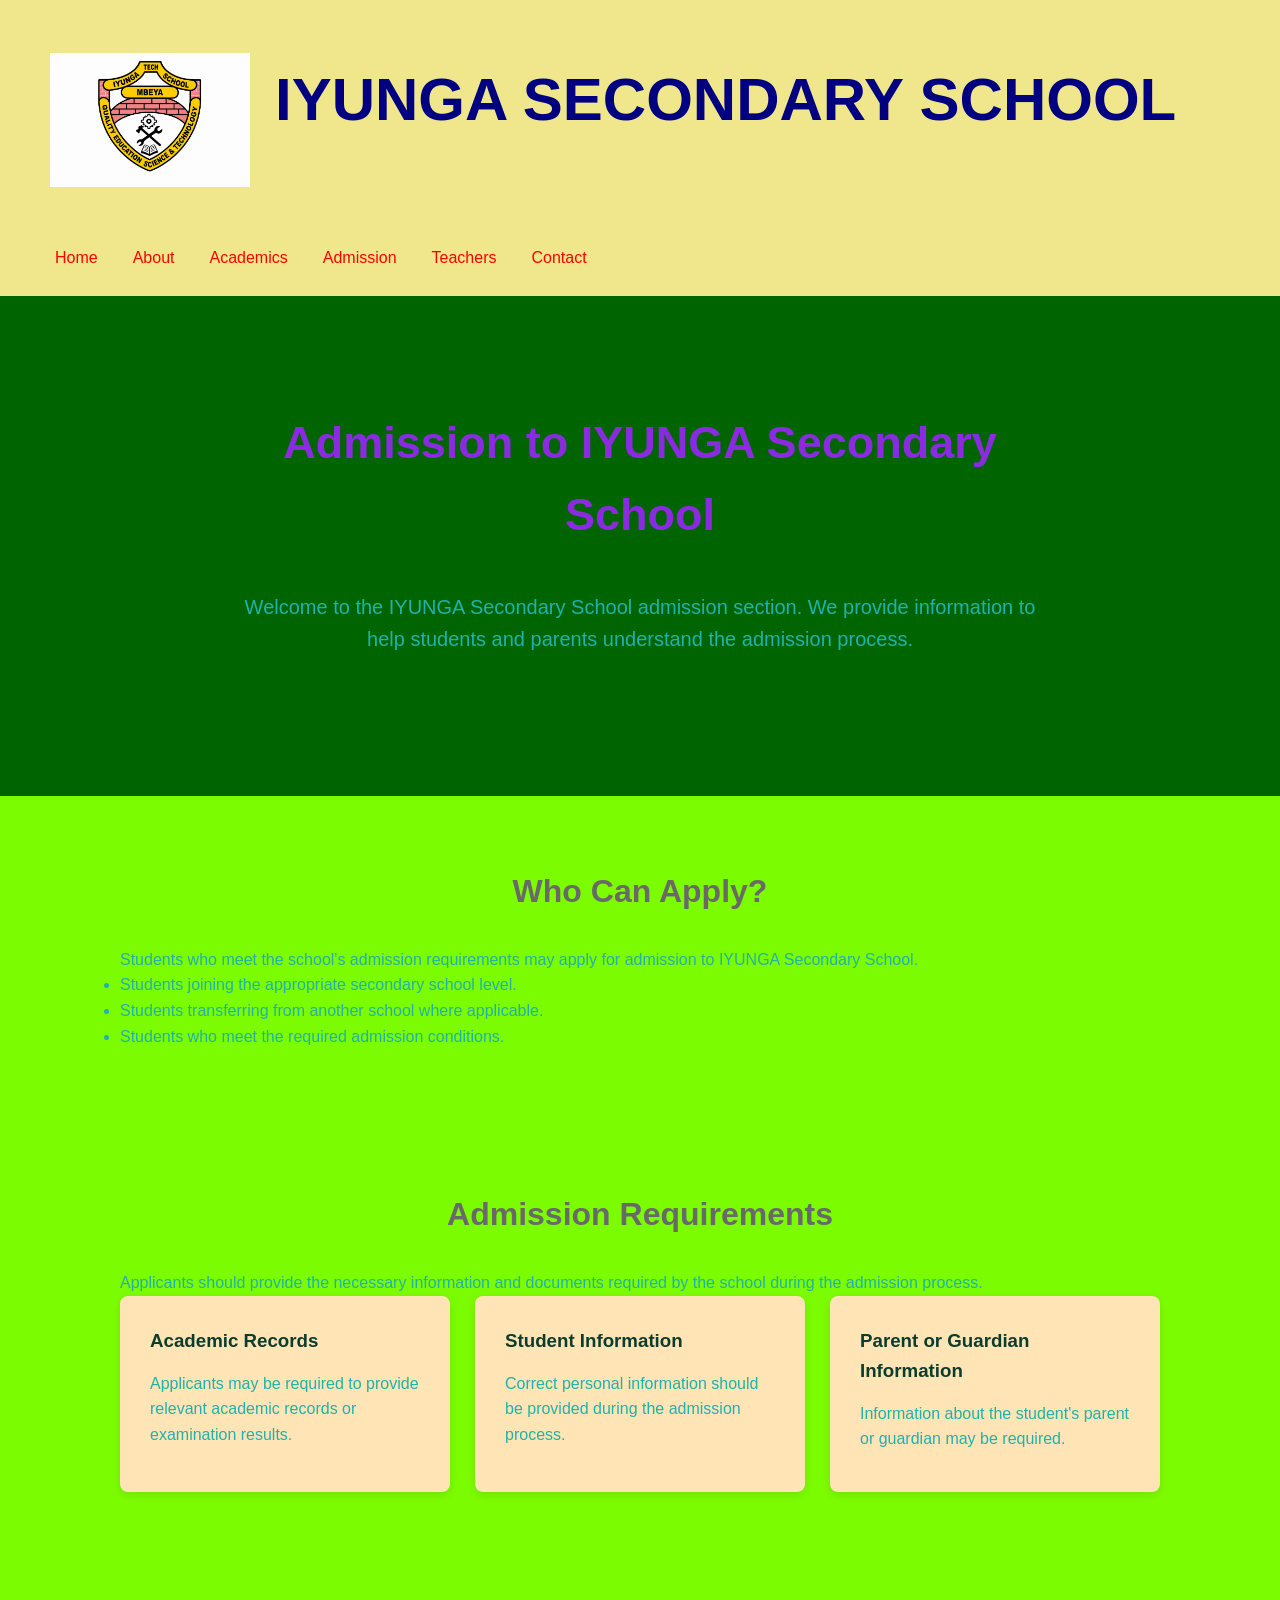
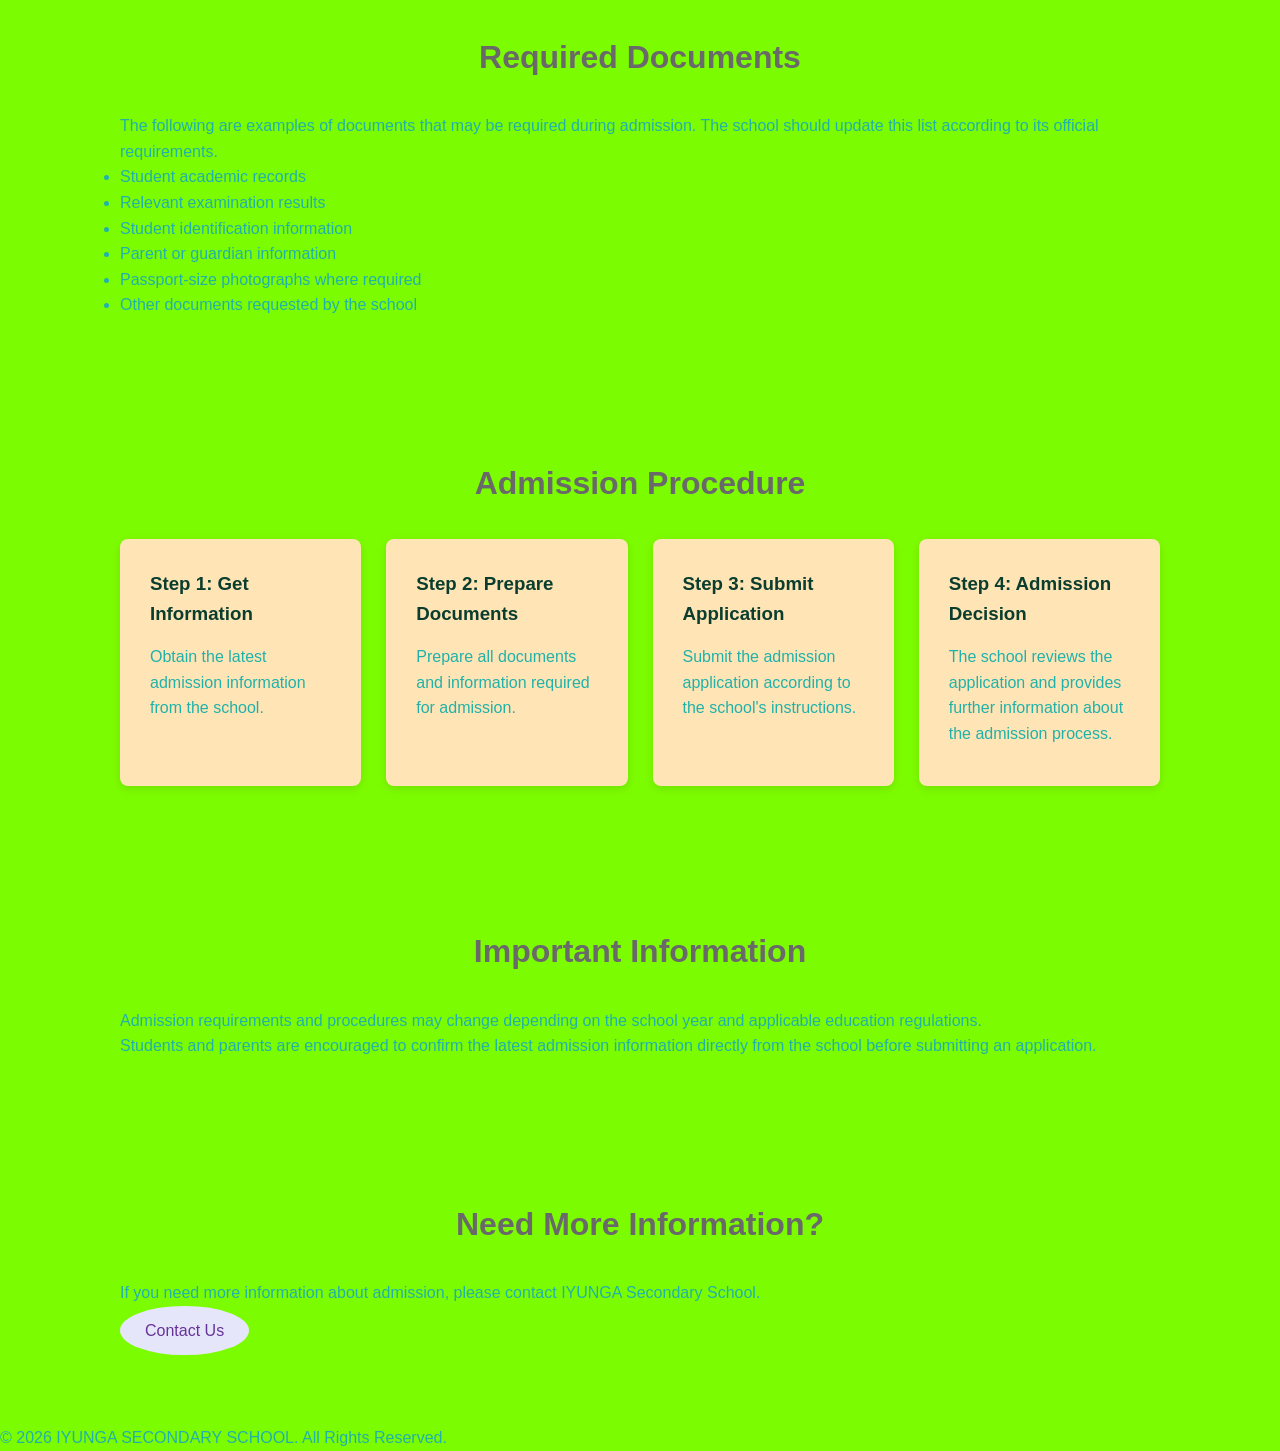
==== pages/Admission.html @ 2067cd8d "backup local files" ====
<!DOCTYPE html>
<html lang="en">

<head>

    <!--
        This tells the browser that the page
        uses UTF-8 character encoding.
    -->
    <meta charset="UTF-8">


    <!--
        This makes the website responsive.

        It allows the page to adjust properly
        on computers, tablets and mobile phones.
    -->
    <meta name="viewport"
          content="width=device-width, initial-scale=1.0">


    <!--
        This is the title displayed
        on the browser tab.
    -->
    <title>Admission - IYUNGA Secondary School</title>


    <!--
        Connect this page to our main CSS file.

        ../ means:
        "Go back one folder."

        Admission.html is inside the pages folder,
        while style.css is in the main project folder.
    -->
    <link rel="stylesheet" href="../style.css">


    <!--
        This adds the school logo to
        the browser tab.
    -->
    <link rel="icon"
          type="image/png"
          href="../images/school-logo.png">

</head>


<body>


    <!-- =================================================
         NAVIGATION BAR
    ================================================== -->

    <nav class="navbar">


        <!--
            This container contains:

            1. School logo
            2. School name

            CSS Flexbox will arrange them
            next to each other.
        -->

        <div class="school-brand">


            <!-- SCHOOL LOGO -->

            <img
                src="../images/school-logo.png"
                alt="IYUNGA Secondary School Logo"
                class="school-logo"
            >


            <!-- SCHOOL NAME -->

            <div class="school-name">

                <h1>IYUNGA SECONDARY SCHOOL</h1>

            </div>

        </div>



        <!--
            Navigation links allow visitors
            to move from one page to another.
        -->

        <div class="nav-links">

            <!-- Link to Home page -->
            <a href="../index.html">Home</a>

            <!-- Link to About page -->
            <a href="About.html">About</a>

            <!-- Link to Academics page -->
            <a href="Academics.html">Academics</a>

            <!-- Current Admission page -->
            <a href="Admission.html">Admission</a>

            <!-- Link to Teachers page -->
            <a href="Teachers.html">Teachers</a>

            <!-- Link to Contact page -->
            <a href="Contact.html">Contact</a>

        </div>

    </nav>



    <!-- =================================================
         MAIN CONTENT
    ================================================== -->

    <main>


        <!-- =================================================
             ADMISSION INTRODUCTION
        ================================================== -->

        <section class="hero">


            <div class="hero-content">


                <!--
                    Main heading of the Admission page.
                -->

                <h2>Admission to IYUNGA Secondary School</h2>


                <!--
                    Short introduction to visitors.
                -->

                <p>

                    Welcome to the IYUNGA Secondary School
                    admission section. We provide information
                    to help students and parents understand
                    the admission process.

                </p>

            </div>

        </section>



        <!-- =================================================
             WHO CAN APPLY
        ================================================== -->

        <section class="section">


            <h2>Who Can Apply?</h2>


            <p>

                Students who meet the school's admission
                requirements may apply for admission to
                IYUNGA Secondary School.

            </p>


            <!--
                We use a list to display
                the different categories.
            -->

            <ul>

                <li>
                    Students joining the appropriate
                    secondary school level.
                </li>

                <li>
                    Students transferring from
                    another school where applicable.
                </li>

                <li>
                    Students who meet the required
                    admission conditions.
                </li>

            </ul>

        </section>



        <!-- =================================================
             ADMISSION REQUIREMENTS
        ================================================== -->

        <section class="section">


            <h2>Admission Requirements</h2>


            <p>

                Applicants should provide the necessary
                information and documents required by
                the school during the admission process.

            </p>


            <!--
                Cards are used to make the information
                easier to read.
            -->

            <div class="cards">


                <!-- REQUIREMENT 1 -->

                <div class="card">

                    <h3>Academic Records</h3>

                    <p>

                        Applicants may be required to
                        provide relevant academic records
                        or examination results.

                    </p>

                </div>



                <!-- REQUIREMENT 2 -->

                <div class="card">

                    <h3>Student Information</h3>

                    <p>

                        Correct personal information
                        should be provided during the
                        admission process.

                    </p>

                </div>



                <!-- REQUIREMENT 3 -->

                <div class="card">

                    <h3>Parent or Guardian Information</h3>

                    <p>

                        Information about the student's
                        parent or guardian may be required.

                    </p>

                </div>

            </div>

        </section>



        <!-- =================================================
             REQUIRED DOCUMENTS
        ================================================== -->

        <section class="section">


            <h2>Required Documents</h2>


            <p>

                The following are examples of documents
                that may be required during admission.
                The school should update this list
                according to its official requirements.

            </p>


            <!--
                Unordered list creates bullet points.
            -->

            <ul>

                <li>Student academic records</li>

                <li>Relevant examination results</li>

                <li>Student identification information</li>

                <li>Parent or guardian information</li>

                <li>Passport-size photographs where required</li>

                <li>Other documents requested by the school</li>

            </ul>

        </section>



        <!-- =================================================
             ADMISSION PROCEDURE
        ================================================== -->

        <section class="section">


            <h2>Admission Procedure</h2>


            <div class="cards">


                <!-- STEP 1 -->

                <div class="card">

                    <h3>Step 1: Get Information</h3>

                    <p>

                        Obtain the latest admission
                        information from the school.

                    </p>

                </div>



                <!-- STEP 2 -->

                <div class="card">

                    <h3>Step 2: Prepare Documents</h3>

                    <p>

                        Prepare all documents and
                        information required for admission.

                    </p>

                </div>



                <!-- STEP 3 -->

                <div class="card">

                    <h3>Step 3: Submit Application</h3>

                    <p>

                        Submit the admission application
                        according to the school's
                        instructions.

                    </p>

                </div>



                <!-- STEP 4 -->

                <div class="card">

                    <h3>Step 4: Admission Decision</h3>

                    <p>

                        The school reviews the application
                        and provides further information
                        about the admission process.

                    </p>

                </div>

            </div>

        </section>



        <!-- =================================================
             IMPORTANT INFORMATION
        ================================================== -->

        <section class="section">


            <h2>Important Information</h2>


            <p>

                Admission requirements and procedures may
                change depending on the school year and
                applicable education regulations.

            </p>


            <p>

                Students and parents are encouraged to
                confirm the latest admission information
                directly from the school before submitting
                an application.

            </p>

        </section>



        <!-- =================================================
             ADMISSION CALL TO ACTION
        ================================================== -->

        <section class="section">


            <h2>Need More Information?</h2>


            <p>

                If you need more information about
                admission, please contact IYUNGA
                Secondary School.

            </p>


            <!--
                This button takes the visitor
                to the Contact page.

                The class "hero-button" allows us
                to reuse the button style from CSS.
            -->

            <a class="hero-button"
               href="Contact.html">

                Contact Us

            </a>

        </section>


    </main>



    <!-- =================================================
         FOOTER
    ================================================== -->

    <footer>


        <p>

            &copy; 2026 IYUNGA SECONDARY SCHOOL.
            All Rights Reserved.

        </p>


    </footer>



    <!--
        Connect this page to JavaScript.

        Because Admission.html is inside
        the pages folder, we use ../

        ../script.js means:

        Go back to the main project folder
        and find script.js.
    -->

    <script src="../script.js"></script>


</body>

</html>
---- style.css ----
/* =====================================================
   1. GENERAL SETTINGS
===================================================== */

/*
   * means ALL HTML elements.

   margin: 0;
   → Removes automatic outside space.

   padding: 0;
   → Removes automatic inside space.

   box-sizing: border-box;
   → Makes sizing easier to control.
*/

* {
    margin: 0;
    padding: 0;
    box-sizing: border-box;
}


/* =====================================================
   2. BODY
===================================================== */

/*
   Controls the general appearance
   of the whole webpage.
*/

body {
    font-family: Arial, sans-serif;

    background-color: lawngreen;

    color: lightseagreen;

    line-height: 1.6;
}


/* =====================================================
   3. NAVIGATION BAR
===================================================== */

/*
   display: flex;
   → Turns Flexbox ON.

   flex-direction: row;
   → Places school name and links horizontally.

   justify-content: space-between;
   → Pushes the school name and links apart.

   align-items: center;
   → Centers them vertically.

   flex-wrap: wrap;
   → Allows items to move to another line
      when the screen is small.
*/

.navbar {
    background-color: khaki;

    padding: 20px 50px;

    display: flex;

    flex-direction: row;

    justify-content: space-between;

    align-items: center;

    flex-wrap: wrap;

    gap: 20px;
}


/* =====================================================
   4. SCHOOL NAME
===================================================== */

.school-name {
    display: flex;

    align-items: center;

    flex-shrink: 0;
}


.school-name h1 {
    margin-bottom: 20px;

    color: navy;

    font-size: 40px;
}


/* =====================================================
   5. NAVIGATION LINKS
===================================================== */

.nav-links {
    display: flex;

    flex-direction: row;

    gap: 25px;

    align-items: center;

    flex-wrap: wrap;

    justify-content: center;
}


/* Navigation <a> links */

.nav-links a {
    color: red;

    text-decoration: none;

    font-size: 16px;

    padding: 5px;

    transition: 0.3s;
}


/* Change colour when mouse is over link */

.nav-links a:hover {
    color: indigo;

    transform: translateY(-2px);
}


/* =====================================================
   6. HERO SECTION
===================================================== */

/*
   The hero is the large first section
   of the homepage.

   We use Flexbox to put:

   TEXT       IMAGE

   next to each other.
*/

.hero {
    min-height: 500px;

    background-color: darkgreen;

    padding: 60px 20px;

    display: flex;

    flex-direction: row;

    justify-content: center;

    align-items: center;

    flex-wrap: wrap;

    gap: 30px;

    text-align: center;
}


/* =====================================================
   7. HERO CONTENT
===================================================== */

.hero-content {
    /*
       flex: 1 allows the text area
       to use available space.
    */

    flex: 1;

    max-width: 800px;

    margin: auto;

    display: flex;

    flex-direction: column;

    align-items: center;

    justify-content: center;

    gap: 20px;
}


/* Hero heading */

.hero h2 {
    font-size: 45px;

    color: blueviolet;

    margin-bottom: 20px;
}


/* Hero paragraph */

.hero p {
    font-size: 20px;

    margin-bottom: 30px;
}


/* =====================================================
   8. HERO IMAGE
===================================================== */

.hero-image {
    /*
       Allows the image container
       to share available space.
    */

    flex: 1;

    min-width: 280px;

    display: flex;

    justify-content: center;

    align-items: center;
}


/* Actual hero image */

.hero-image img {
    width: 100%;

    max-width: 500px;

    height: auto;

    display: block;

    border-radius: 8px;
}


/* =====================================================
   9. HERO BUTTON
===================================================== */

.hero-button {
    display: inline-flex;

    justify-content: center;

    align-items: center;

    background-color: lavender;

    color: rebeccapurple;

    padding: 12px 25px;

    text-decoration: none;

    border-radius: 50%;

    transition: 0.3s;
}


/* Button hover */

.hero-button:hover {
    background-color: gray;
}


/* =====================================================
   10. GENERAL SECTIONS
===================================================== */

.section {
    max-width: 1100px;

    margin: auto;

    padding: 70px 30px;
}


/* Section headings */

.section h2 {
    text-align: center;

    color: dimgrey;

    font-size: 32px;

    margin-bottom: 30px;
}


/* =====================================================
   11. ABOUT SECTION
===================================================== */

/*
   Flexbox places:

   TEXT       IMAGE
*/

.about-container {
    display: flex;

    flex-direction: row;

    align-items: center;

    justify-content: space-between;

    gap: 40px;

    flex-wrap: wrap;
}


/* About text */

.about-text {
    flex: 1;

    min-width: 280px;
}


/* About image container */

.about-image {
    flex: 1;

    min-width: 280px;

    display: flex;

    justify-content: center;

    align-items: center;
}


/* About image */

.about-image img {
    width: 100%;

    max-width: 500px;

    height: auto;

    display: block;

    border-radius: 8px;
}


/* =====================================================
   CARDS CONTAINER
===================================================== */

/*
   Flexbox allows the cards to be arranged
   next to each other.
*/

.cards {
    display: flex;

    /* Put space between cards */
    gap: 25px;

    /* Allow cards to move to another row
       when there is not enough space */
    flex-wrap: wrap;
}

/* =====================================================
   INDIVIDUAL CARD
===================================================== */

.card {

    /* Background colour of the card */
    background-color: moccasin;

    /* Space inside the card */
    padding: 30px;

    /* Allows cards to share available space */
    flex: 1;

    /* Prevent the card from becoming too narrow */
    min-width: 220px;

    /* Rounded corners */
    border-radius: 8px;

    /* Small shadow around the card */
    box-shadow: 0 3px 10px rgba(0, 0, 0, 0.1);

    /* Makes hover effects smooth */
    transition: 0.3s;
}


/* Card hover */

.card:hover {
    transform: translateY(-5px);
}


/* Card heading */

.card h3 {
    color: #0b3d2e;

    margin-bottom: 15px;
}


/* Card paragraph */

.card p {
    font-size: 16px;

    margin-bottom: 10px;
}


/* =====================================================
   13. SCHOOL ACTIVITIES
===================================================== */

/*
   We use Flexbox to put:

   IMAGE       ACTIVITY LIST
*/

.activities-container {
    display: flex;

    flex-direction: row;

    align-items: center;

    justify-content: space-between;

    gap: 40px;

    flex-wrap: wrap;
}


/* Activity image container */

.activity-image {
    flex: 1;

    min-width: 280px;

    display: flex;

    justify-content: center;
}


/* Activity image */

.activity-image img {
    width: 100%;

    max-width: 500px;

    height: auto;

    border-radius: 8px;

    display: block;
}


/* Activity list */

.activity-list {
    flex: 1;

    min-width: 280px;
}


/* =====================================================
   14. SCHOOL GALLERY
===================================================== */

/*
   The gallery uses Flexbox to arrange
   several images in rows.
*/

.gallery {
    display: flex;

    flex-direction: row;

    flex-wrap: wrap;

    justify-content: center;

    gap: 25px;
}


/* Individual gallery item */

.gallery-item {
    /*
       Each item can grow and shrink.
    */

    flex: 1 1 220px;

    min-width: 220px;

    background-color: moccasin;

    padding: 15px;

    border-radius: 8px;

    text-align: center;

    transition: 0.3s;
}


/* Gallery image */

.gallery-item img {
    width: 100%;

    height: 200px;

    object-fit: cover;

    border-radius: 8px;

    display: block;

    margin-bottom: 15px;
}


/* Gallery heading */

.gallery-item h3 {
    color: navy;
}


/* Gallery hover */

.gallery-item:hover {
    transform: translateY(-5px);
}


/* =====================================================
   15. CONTACT SECTION
===================================================== */

.contact {
    text-align: center;
}


.contact p {
    margin-bottom: 10px;
}


/* =====================================================
   16. FOOTER
===================================================== */

.footer {
    background-color: khaki;

    color: navy;

    padding: 30px 20px;

    display: flex;

    flex-direction: column;

    justify-content: center;

    align-items: center;

    text-align: center;

    gap: 10px;
}


/* Footer links */

.footer-links {
    display: flex;

    flex-direction: row;

    justify-content: center;

    align-items: center;

    gap: 20px;

    flex-wrap: wrap;
}


/* Footer <a> */

.footer-links a {
    color: navy;

    text-decoration: none;
}


/* Footer hover */

.footer-links a:hover {
    color: indigo;
}


/* =====================================================
   17. RESPONSIVE DESIGN
===================================================== */

/*
   These styles apply when the screen
   is 768px or smaller.

   This is useful for tablets and phones.
*/

@media (max-width: 768px) {


    /* -------------------------------
       NAVIGATION
    -------------------------------- */

    .navbar {
        flex-direction: column;

        justify-content: center;

        align-items: center;

        padding: 20px;
    }


    .school-name h1 {
        font-size: 32px;

        text-align: center;
    }


    .nav-links {
        flex-direction: column;

        gap: 10px;

        align-items: center;
    }


    /* -------------------------------
       HERO
    -------------------------------- */

    /*
       Change hero from:

       TEXT | IMAGE

       to:

       TEXT
       IMAGE
    */

    .hero {
        flex-direction: column;

        min-height: 450px;

        padding: 50px 20px;
    }


    .hero h2 {
        font-size: 35px;
    }


    .hero p {
        font-size: 18px;
    }


    .hero-image {
        width: 100%;
    }


    /* -------------------------------
       ABOUT
    -------------------------------- */

    .about-container {
        flex-direction: column;
    }


    .about-text,
    .about-image {
        width: 100%;
    }


    /* -------------------------------
       ACADEMIC CARDS
    -------------------------------- */

    .cards {
        flex-direction: column;

        align-items: stretch;
    }


    .card {
        width: 100%;
    }


    /* -------------------------------
       ACTIVITIES
    -------------------------------- */

    .activities-container {
        flex-direction: column;
    }


    .activity-image,
    .activity-list {
        width: 100%;
    }


    /* -------------------------------
       GALLERY
    -------------------------------- */

    .gallery {
        flex-direction: column;

        align-items: stretch;
    }


    .gallery-item {
        width: 100%;
    }


    /* -------------------------------
       FOOTER
    -------------------------------- */

    .footer-links {
        flex-direction: column;

        gap: 10px;
    }


    /* -------------------------------
       SECTIONS
    -------------------------------- */

    .section {
        padding: 50px 20px;
    }

}


/* =====================================================
   18. VERY SMALL PHONES
===================================================== */

@media (max-width: 768px) {



    .school-brand {
    flex-direction: column;

    justify-content: center;

    align-items: center;
}


.school-logo {
    width: 70px;

    height: 70px;
}


.school-name h1 {
    font-size: 28px;

    text-align: center;
}


    .school-name h1 {
        font-size: 26px;
    }


    .hero h2 {
        font-size: 28px;
    }


    .hero p {
        font-size: 16px;
    }


    .hero-button {
        max-width: 250px;
    }


    .card {
        padding: 20px;
    }


    .section h2 {
        font-size: 28px;
    }


    .gallery-item img {
        height: 180px;
    }

}


/* =====================================================
   SCHOOL LOGO AND SCHOOL NAME
===================================================== */

/*
   .school-brand contains both:

   1. School logo
   2. School name

   Flexbox puts them next to each other.
*/

.school-brand {
    display: flex;

    flex-direction: row;

    align-items: center;

    gap: 25px;
}


/*
   Controls the size of the school logo.
*/

.school-logo {
    width: 200px;

    height: 200px;

    object-fit: contain;

    display: block;
}


/*
   Controls the school name.
*/

.school-name {
    display: flex;

    align-items: center;
}


.school-name h1 {
    margin-bottom: 40px;

    color: navy;

    font-size: 60px;
}


/* =====================================================
   SCHOOL IMAGE
===================================================== */

/*
   This controls the container
   holding the school image.
*/

.school-image {
    width: 100%;

    max-width: 900px;

    margin: auto;

    text-align: center;
}


/*
   This controls the actual image.
*/

.school-image img {
    width: 100%;

    max-height: 500px;

    object-fit: cover;

    border-radius: 10px;

    display: block;

    margin: auto;
}


/* =====================================================
   TEACHER CARDS
===================================================== */

/*
    This controls the container
    holding all teacher cards.

    Flexbox allows the teacher cards
    to sit next to each other.
*/

.teacher-cards {
    display: flex;

    /* Creates space between cards */
    gap: 25px;

    /*
        Allows the cards to move to
        another row when necessary.
    */
    flex-wrap: wrap;
}


/*
    This controls each individual
    teacher card.
*/

.teacher-card {

    /* Centers the information inside the card */
    text-align: center;

}


/*
    This controls the teacher photograph.
*/

.teacher-image {

    /*
        Sets the width of the teacher image.
    */
    width: 150px;


    /*
        Sets the height of the teacher image.
    */
    height: 150px;


    /*
        Makes the image circular.

        50% creates a circle when
        width and height are equal.
    */
    border-radius: 50%;


    /*
        Makes sure the image does not
        stretch strangely.
    */
    object-fit: cover;


    /*
        Places the image in the center.
    */
    display: block;

    margin: 0 auto 20px auto;

}

/* =====================================================
   CONTACT FORM
===================================================== */


/*
    This controls the whole form.

    We don't make it too wide because
    a very wide form can be difficult to read.
*/

#contactForm {

    max-width: 700px;

    margin: auto;

}


/*
    Each form-group contains:

    1. Label
    2. Input or textarea

    margin-bottom creates space between
    different fields.
*/

.form-group {

    margin-bottom: 20px;

}


/*
    This controls the labels.

    display: block makes the label
    appear on its own line.
*/

.form-group label {

    display: block;

    margin-bottom: 8px;

    font-weight: bold;

}


/*
    This controls text boxes
    and email input fields.
*/

.form-group input,
.form-group textarea {

    width: 100%;

    padding: 12px;

    font-size: 16px;

    border: 1px solid #ccc;

    border-radius: 5px;

    font-family: Arial, sans-serif;

}


/*
    This allows the user to resize
    the message box vertically.
*/

.form-group textarea {

    resize: vertical;

}


/*
    When the visitor clicks inside
    an input field, the browser
    focuses on that field.
*/

.form-group input:focus,
.form-group textarea:focus {

    outline: none;

}


/*
    This controls the message that
    JavaScript will display after
    the form is submitted.
*/

#formMessage {

    text-align: center;

    margin-top: 20px;

    font-weight: bold;

}
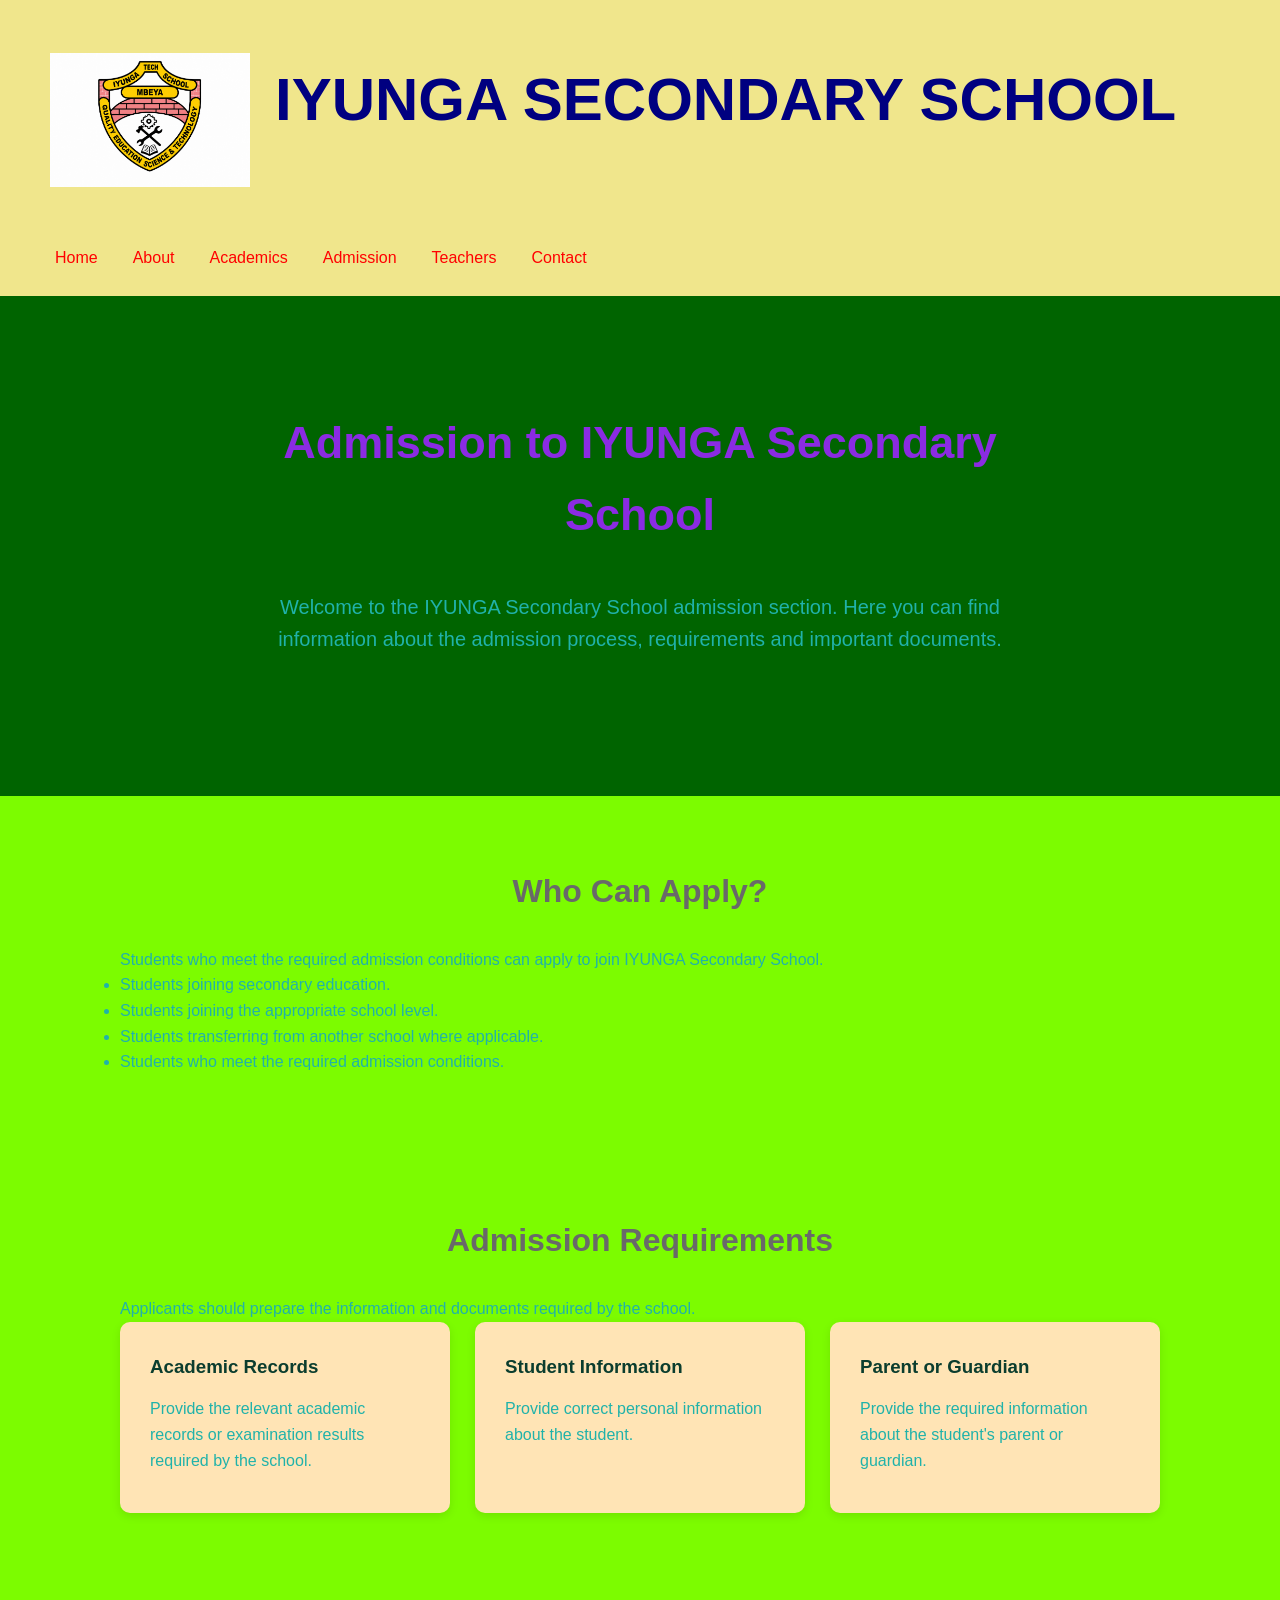
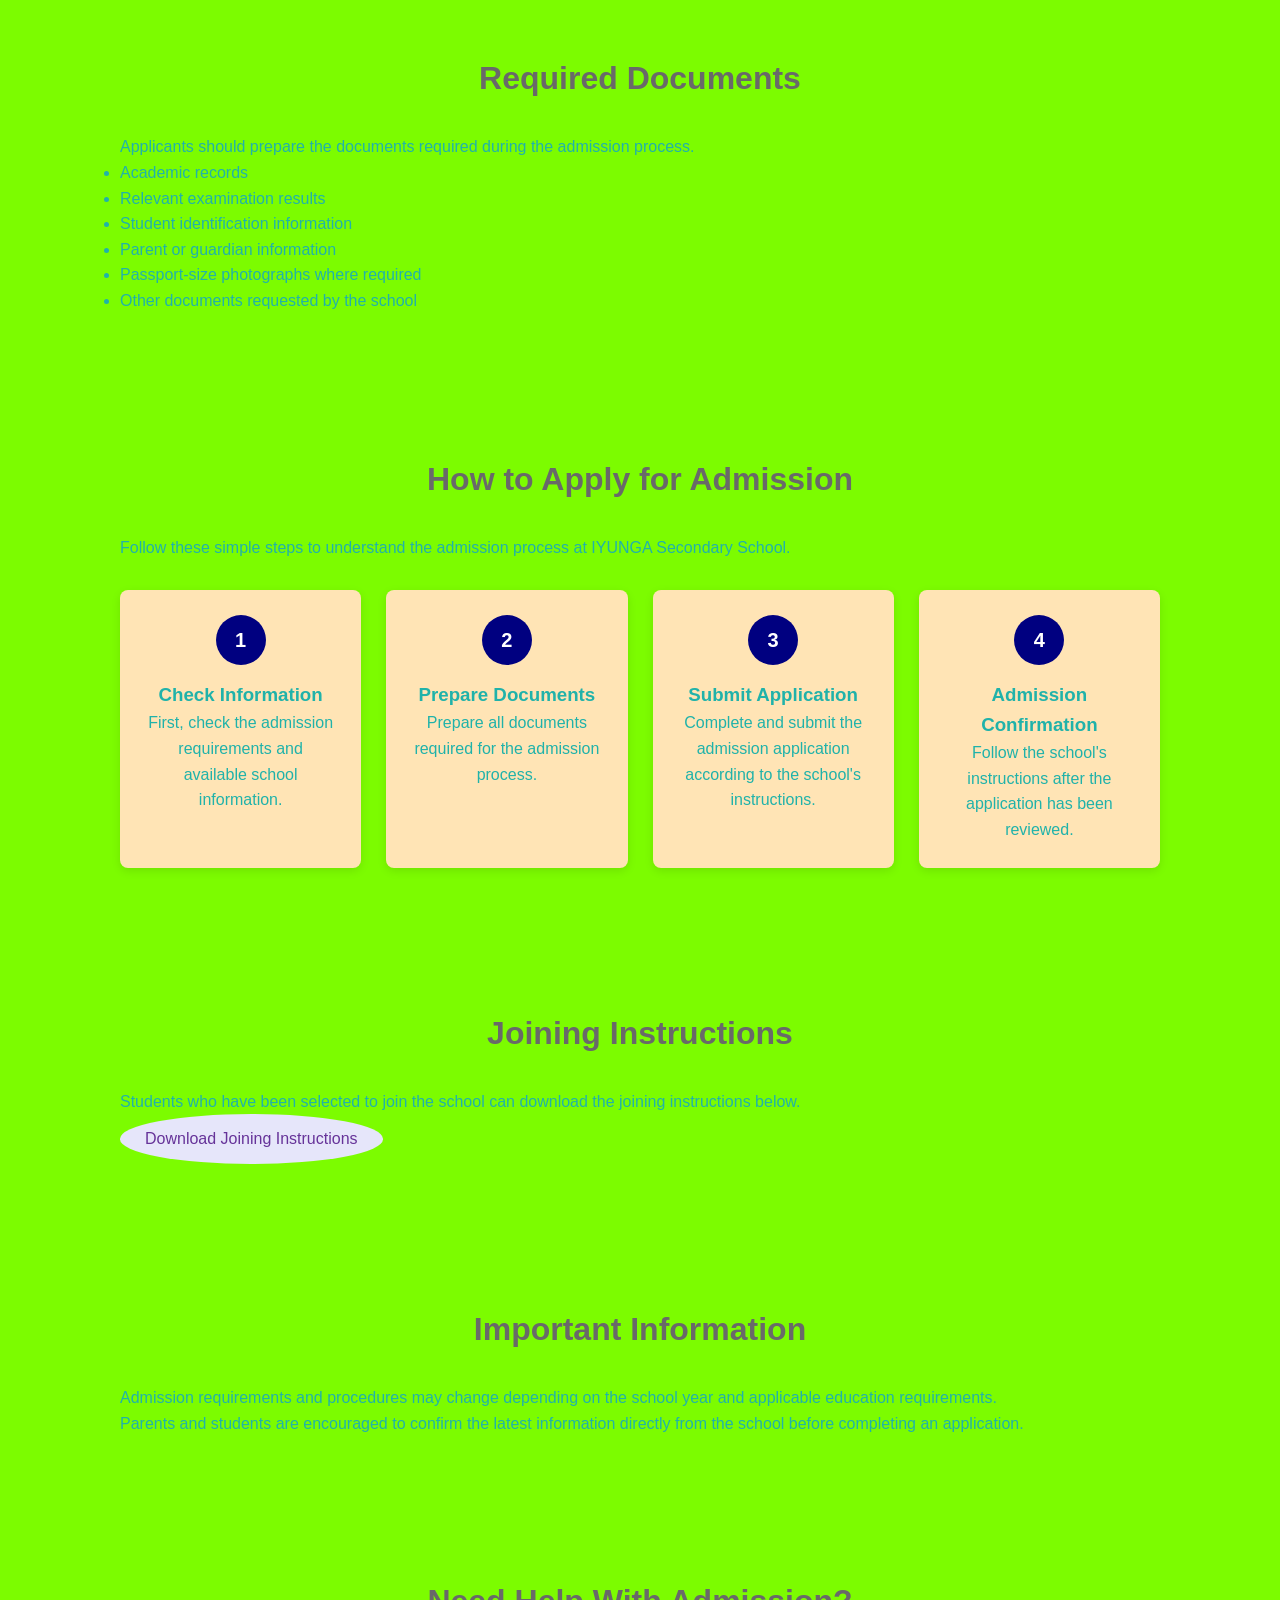
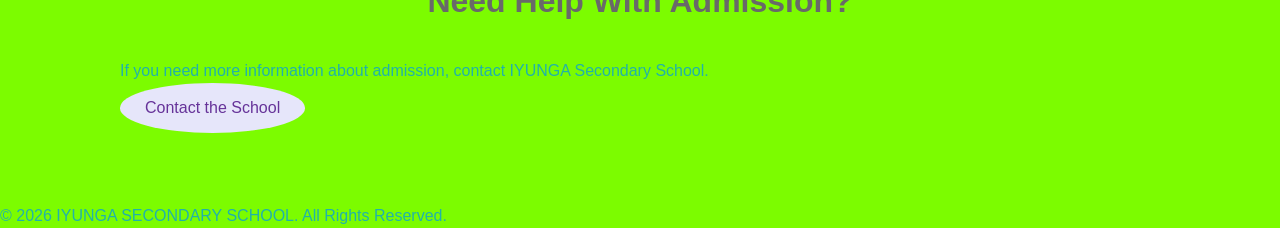
==== commit 031b5c44: "backup local files" ====
--- a/pages/Admission.html
+++ b/pages/Admission.html
@@ -4,8 +4,8 @@
 <head>
 
     <!--
-        This tells the browser that the page
-        uses UTF-8 character encoding.
+        This tells the browser which character
+        encoding the website is using.
     -->
     <meta charset="UTF-8">
 
@@ -13,8 +13,8 @@
     <!--
         This makes the website responsive.
 
-        It allows the page to adjust properly
-        on computers, tablets and mobile phones.
+        It allows the page to work properly
+        on computers, tablets and phones.
     -->
     <meta name="viewport"
           content="width=device-width, initial-scale=1.0">
@@ -31,10 +31,10 @@
         Connect this page to our main CSS file.
 
         ../ means:
-        "Go back one folder."
-
-        Admission.html is inside the pages folder,
-        while style.css is in the main project folder.
+        Go back one folder.
+
+        Admission.html is inside "pages",
+        while style.css is outside the pages folder.
     -->
     <link rel="stylesheet" href="../style.css">
 
@@ -53,21 +53,16 @@
 <body>
 
 
-    <!-- =================================================
+    <!-- =====================================================
          NAVIGATION BAR
-    ================================================== -->
+    ====================================================== -->
 
     <nav class="navbar">
 
 
         <!--
-            This container contains:
-
-            1. School logo
-            2. School name
-
-            CSS Flexbox will arrange them
-            next to each other.
+            This contains the school logo
+            and school name.
         -->
 
         <div class="school-brand">
@@ -95,28 +90,28 @@
 
 
         <!--
-            Navigation links allow visitors
-            to move from one page to another.
+            These links allow visitors to
+            move between different pages.
         -->
 
         <div class="nav-links">
 
-            <!-- Link to Home page -->
+            <!-- Home page -->
             <a href="../index.html">Home</a>
 
-            <!-- Link to About page -->
+            <!-- About page -->
             <a href="About.html">About</a>
 
-            <!-- Link to Academics page -->
+            <!-- Academics page -->
             <a href="Academics.html">Academics</a>
 
-            <!-- Current Admission page -->
+            <!-- Current page -->
             <a href="Admission.html">Admission</a>
 
-            <!-- Link to Teachers page -->
+            <!-- Teachers page -->
             <a href="Teachers.html">Teachers</a>
 
-            <!-- Link to Contact page -->
+            <!-- Contact page -->
             <a href="Contact.html">Contact</a>
 
         </div>
@@ -125,40 +120,38 @@
 
 
 
-    <!-- =================================================
+    <!-- =====================================================
          MAIN CONTENT
-    ================================================== -->
+    ====================================================== -->
 
     <main>
 
 
-        <!-- =================================================
+        <!-- =====================================================
              ADMISSION INTRODUCTION
-        ================================================== -->
+        ====================================================== -->
 
         <section class="hero">
 
-
             <div class="hero-content">
 
 
+                <!-- Main heading -->
+
+                <h2>Admission to IYUNGA Secondary School</h2>
+
+
                 <!--
-                    Main heading of the Admission page.
+                    Short introduction to
+                    parents and students.
                 -->
 
-                <h2>Admission to IYUNGA Secondary School</h2>
-
-
-                <!--
-                    Short introduction to visitors.
-                -->
-
                 <p>
 
                     Welcome to the IYUNGA Secondary School
-                    admission section. We provide information
-                    to help students and parents understand
-                    the admission process.
+                    admission section. Here you can find
+                    information about the admission process,
+                    requirements and important documents.
 
                 </p>
 
@@ -168,40 +161,43 @@
 
 
 
-        <!-- =================================================
-             WHO CAN APPLY
-        ================================================== -->
+        <!-- =====================================================
+             WHO CAN APPLY?
+        ====================================================== -->
 
         <section class="section">
 
-
             <h2>Who Can Apply?</h2>
 
 
             <p>
 
-                Students who meet the school's admission
-                requirements may apply for admission to
-                IYUNGA Secondary School.
+                Students who meet the required admission
+                conditions can apply to join IYUNGA
+                Secondary School.
 
             </p>
 
 
             <!--
-                We use a list to display
-                the different categories.
+                An unordered list creates
+                bullet points.
             -->
 
             <ul>
+
+                <li>
+                    Students joining secondary education.
+                </li>
 
                 <li>
                     Students joining the appropriate
-                    secondary school level.
+                    school level.
                 </li>
 
                 <li>
-                    Students transferring from
-                    another school where applicable.
+                    Students transferring from another
+                    school where applicable.
                 </li>
 
                 <li>
@@ -215,28 +211,26 @@
 
 
 
-        <!-- =================================================
+        <!-- =====================================================
              ADMISSION REQUIREMENTS
-        ================================================== -->
+        ====================================================== -->
 
         <section class="section">
 
-
             <h2>Admission Requirements</h2>
 
 
             <p>
 
-                Applicants should provide the necessary
-                information and documents required by
-                the school during the admission process.
+                Applicants should prepare the information
+                and documents required by the school.
 
             </p>
 
 
             <!--
-                Cards are used to make the information
-                easier to read.
+                Cards help us organize information
+                into separate sections.
             -->
 
             <div class="cards">
@@ -250,9 +244,9 @@
 
                     <p>
 
-                        Applicants may be required to
-                        provide relevant academic records
-                        or examination results.
+                        Provide the relevant academic
+                        records or examination results
+                        required by the school.
 
                     </p>
 
@@ -268,9 +262,8 @@
 
                     <p>
 
-                        Correct personal information
-                        should be provided during the
-                        admission process.
+                        Provide correct personal
+                        information about the student.
 
                     </p>
 
@@ -282,12 +275,13 @@
 
                 <div class="card">
 
-                    <h3>Parent or Guardian Information</h3>
+                    <h3>Parent or Guardian</h3>
 
                     <p>
 
-                        Information about the student's
-                        parent or guardian may be required.
+                        Provide the required information
+                        about the student's parent
+                        or guardian.
 
                     </p>
 
@@ -299,184 +293,274 @@
 
 
 
-        <!-- =================================================
+        <!-- =====================================================
              REQUIRED DOCUMENTS
-        ================================================== -->
+        ====================================================== -->
 
         <section class="section">
 
-
             <h2>Required Documents</h2>
 
 
             <p>
 
-                The following are examples of documents
-                that may be required during admission.
-                The school should update this list
-                according to its official requirements.
-
-            </p>
+                Applicants should prepare the documents
+                required during the admission process.
+
+            </p>
+
+
+            <ul>
+
+                <li>Academic records</li>
+
+                <li>Relevant examination results</li>
+
+                <li>Student identification information</li>
+
+                <li>Parent or guardian information</li>
+
+                <li>Passport-size photographs where required</li>
+
+                <li>Other documents requested by the school</li>
+
+            </ul>
+
+        </section>
+
+
+
+        <!-- =====================================================
+             HOW TO APPLY
+        ====================================================== -->
+
+        <section class="section admission-process">
+
+
+            <h2>How to Apply for Admission</h2>
+
+
+            <p>
+
+                Follow these simple steps to understand
+                the admission process at IYUNGA Secondary School.
+
+            </p>
+
 
 
             <!--
-                Unordered list creates bullet points.
+                This container holds all the admission steps.
+
+                Flexbox will arrange the steps neatly
+                using CSS.
             -->
 
-            <ul>
-
-                <li>Student academic records</li>
-
-                <li>Relevant examination results</li>
-
-                <li>Student identification information</li>
-
-                <li>Parent or guardian information</li>
-
-                <li>Passport-size photographs where required</li>
-
-                <li>Other documents requested by the school</li>
-
-            </ul>
-
-        </section>
-
-
-
-        <!-- =================================================
-             ADMISSION PROCEDURE
-        ================================================== -->
+            <div class="admission-steps">
+
+
+                <!-- =================================================
+                     STEP 1
+                ================================================== -->
+
+                <div class="admission-step">
+
+
+                    <!--
+                        The number shows the order
+                        of the admission process.
+                    -->
+
+                    <div class="step-number">
+                        1
+                    </div>
+
+
+                    <h3>Check Information</h3>
+
+
+                    <p>
+
+                        First, check the admission
+                        requirements and available
+                        school information.
+
+                    </p>
+
+                </div>
+
+
+
+                <!-- =================================================
+                     STEP 2
+                ================================================== -->
+
+                <div class="admission-step">
+
+
+                    <div class="step-number">
+                        2
+                    </div>
+
+
+                    <h3>Prepare Documents</h3>
+
+
+                    <p>
+
+                        Prepare all documents required
+                        for the admission process.
+
+                    </p>
+
+                </div>
+
+
+
+                <!-- =================================================
+                     STEP 3
+                ================================================== -->
+
+                <div class="admission-step">
+
+
+                    <div class="step-number">
+                        3
+                    </div>
+
+
+                    <h3>Submit Application</h3>
+
+
+                    <p>
+
+                        Complete and submit the admission
+                        application according to the
+                        school's instructions.
+
+                    </p>
+
+                </div>
+
+
+
+                <!-- =================================================
+                     STEP 4
+                ================================================== -->
+
+                <div class="admission-step">
+
+
+                    <div class="step-number">
+                        4
+                    </div>
+
+
+                    <h3>Admission Confirmation</h3>
+
+
+                    <p>
+
+                        Follow the school's instructions
+                        after the application has been
+                        reviewed.
+
+                    </p>
+
+                </div>
+
+
+            </div>
+
+        </section>
+
+
+
+        <!-- =====================================================
+             DOWNLOAD JOINING INSTRUCTIONS
+        ====================================================== -->
 
         <section class="section">
 
-
-            <h2>Admission Procedure</h2>
-
-
-            <div class="cards">
-
-
-                <!-- STEP 1 -->
-
-                <div class="card">
-
-                    <h3>Step 1: Get Information</h3>
-
-                    <p>
-
-                        Obtain the latest admission
-                        information from the school.
-
-                    </p>
-
-                </div>
-
-
-
-                <!-- STEP 2 -->
-
-                <div class="card">
-
-                    <h3>Step 2: Prepare Documents</h3>
-
-                    <p>
-
-                        Prepare all documents and
-                        information required for admission.
-
-                    </p>
-
-                </div>
-
-
-
-                <!-- STEP 3 -->
-
-                <div class="card">
-
-                    <h3>Step 3: Submit Application</h3>
-
-                    <p>
-
-                        Submit the admission application
-                        according to the school's
-                        instructions.
-
-                    </p>
-
-                </div>
-
-
-
-                <!-- STEP 4 -->
-
-                <div class="card">
-
-                    <h3>Step 4: Admission Decision</h3>
-
-                    <p>
-
-                        The school reviews the application
-                        and provides further information
-                        about the admission process.
-
-                    </p>
-
-                </div>
-
-            </div>
-
-        </section>
-
-
-
-        <!-- =================================================
-             IMPORTANT INFORMATION
-        ================================================== -->
+            <h2>Joining Instructions</h2>
+
+
+            <p>
+
+                Students who have been selected to join
+                the school can download the joining
+                instructions below.
+
+            </p>
+
+
+            <!--
+                This link allows the user to download
+                the joining instructions PDF.
+
+                ../ means go back from the pages folder.
+
+                Then enter the documents folder.
+            -->
+
+            <a
+                href="../documents/joining-instructions.pdf"
+                class="hero-button"
+                download
+            >
+
+                Download Joining Instructions
+
+            </a>
+
+        </section>
+
+
+
+        <!-- =====================================================
+             IMPORTANT ADMISSION INFORMATION
+        ====================================================== -->
 
         <section class="section">
 
-
             <h2>Important Information</h2>
 
 
             <p>
 
-                Admission requirements and procedures may
-                change depending on the school year and
-                applicable education regulations.
-
-            </p>
-
-
-            <p>
-
-                Students and parents are encouraged to
-                confirm the latest admission information
-                directly from the school before submitting
-                an application.
-
-            </p>
-
-        </section>
-
-
-
-        <!-- =================================================
-             ADMISSION CALL TO ACTION
-        ================================================== -->
+                Admission requirements and procedures
+                may change depending on the school year
+                and applicable education requirements.
+
+            </p>
+
+
+            <p>
+
+                Parents and students are encouraged to
+                confirm the latest information directly
+                from the school before completing an
+                application.
+
+            </p>
+
+        </section>
+
+
+
+        <!-- =====================================================
+             NEED HELP?
+        ====================================================== -->
 
         <section class="section">
 
-
-            <h2>Need More Information?</h2>
+            <h2>Need Help With Admission?</h2>
 
 
             <p>
 
                 If you need more information about
-                admission, please contact IYUNGA
-                Secondary School.
+                admission, contact IYUNGA Secondary School.
 
             </p>
 
@@ -484,15 +568,14 @@
             <!--
                 This button takes the visitor
                 to the Contact page.
-
-                The class "hero-button" allows us
-                to reuse the button style from CSS.
             -->
 
-            <a class="hero-button"
-               href="Contact.html">
-
-                Contact Us
+            <a
+                href="Contact.html"
+                class="hero-button"
+            >
+
+                Contact the School
 
             </a>
 
@@ -503,12 +586,11 @@
 
 
 
-    <!-- =================================================
+    <!-- =====================================================
          FOOTER
-    ================================================== -->
+    ====================================================== -->
 
     <footer>
-
 
         <p>
 
@@ -517,7 +599,6 @@
 
         </p>
 
-
     </footer>
 
 
@@ -525,13 +606,8 @@
     <!--
         Connect this page to JavaScript.
 
-        Because Admission.html is inside
-        the pages folder, we use ../
-
-        ../script.js means:
-
-        Go back to the main project folder
-        and find script.js.
+        ../ means go back from the pages folder
+        to the main project folder.
     -->
 
     <script src="../script.js"></script>
--- a/style.css
+++ b/style.css
@@ -1212,4 +1212,252 @@
 
     font-weight: bold;
 
+}
+
+/* =====================================================
+   NECTA RESULTS TABLE
+===================================================== */
+
+
+/*
+    This controls the table.
+
+    width: 100% means the table uses
+    the available width.
+*/
+
+.results-table {
+
+    width: 100%;
+
+    /*
+        Allows the table to scroll
+        horizontally on small screens.
+    */
+
+    overflow-x: auto;
+
+}
+
+
+/*
+    This controls the actual table.
+*/
+
+.results-table table {
+
+    width: 100%;
+
+    border-collapse: collapse;
+
+    margin-top: 20px;
+
+}
+
+
+/*
+    This controls both table headings
+    and table cells.
+*/
+
+.results-table th,
+.results-table td {
+
+    border: 1px solid #ccc;
+
+    padding: 12px;
+
+    text-align: center;
+
+}
+
+
+/*
+    This controls the table headings.
+*/
+
+.results-table th {
+
+    background-color: khaki;
+
+    color: navy;
+
+}
+
+
+/*
+    This creates a small visual effect
+    when the mouse moves over a result row.
+*/
+
+.results-table tr:hover {
+
+    background-color: #f5f5f5;
+
+}
+/* =====================================================
+   ADMISSION STEPS
+===================================================== */
+
+
+/*
+    This is the container for all
+    admission steps.
+
+    Flexbox arranges the steps
+    next to each other.
+*/
+
+.admission-steps {
+
+    display: flex;
+
+    gap: 25px;
+
+    /*
+        Allows steps to move to another
+        row when the screen becomes smaller.
+    */
+
+    flex-wrap: wrap;
+
+    margin-top: 30px;
+
+}
+
+
+/*
+    Each admission step becomes
+    its own card.
+*/
+
+.admission-step {
+
+    /*
+        flex: 1 means each step can
+        share the available space.
+    */
+
+    flex: 1;
+
+    min-width: 200px;
+
+    padding: 25px;
+
+    background-color: moccasin;
+
+    border-radius: 8px;
+
+    text-align: center;
+
+    /*
+        Adds a small shadow around
+        each step.
+    */
+
+    box-shadow: 0 3px 10px rgba(0, 0, 0, 0.1);
+
+    /*
+        Makes the hover effect smooth.
+    */
+
+    transition: 0.3s;
+
+}
+
+
+/*
+    Move the card slightly upward
+    when the mouse is placed over it.
+*/
+
+.admission-step:hover {
+
+    transform: translateY(-5px);
+
+}
+
+
+/*
+    This is the circle containing
+    the step number.
+*/
+
+.step-number {
+
+    width: 50px;
+
+    height: 50px;
+
+    /*
+        Makes the number container circular.
+    */
+
+    border-radius: 50%;
+
+    background-color: navy;
+
+    color: white;
+
+    /*
+        Flexbox centers the number
+        horizontally and vertically.
+    */
+
+    display: flex;
+
+    justify-content: center;
+
+    align-items: center;
+
+    /*
+        Places the circle in the center.
+    */
+
+    margin: 0 auto 15px auto;
+
+    font-size: 20px;
+
+    font-weight: bold;
+
+}
+
+.cards{
+    display: flex;
+    gap: 25px;
+    flex-wrap: wrap;
+}
+
+.card{
+    flex: 1;
+    min-width: 250px;
+
+    background-color: moccasin;
+
+    padding: 30px;
+
+    border-radius: 10px;
+
+    box-shadow: 0 3px 10px rgba(0,0,0,0.1);
+}
+
+.results-table{
+    overflow-x: auto;
+}
+
+.results-table table{
+    width:100%;
+    border-collapse: collapse;
+}
+
+.results-table th,
+.results-table td{
+    border:1px solid #ccc;
+    padding:12px;
+    text-align:center;
+}
+
+.results-table th{
+    background-color: khaki;
+    color: navy;
 }
